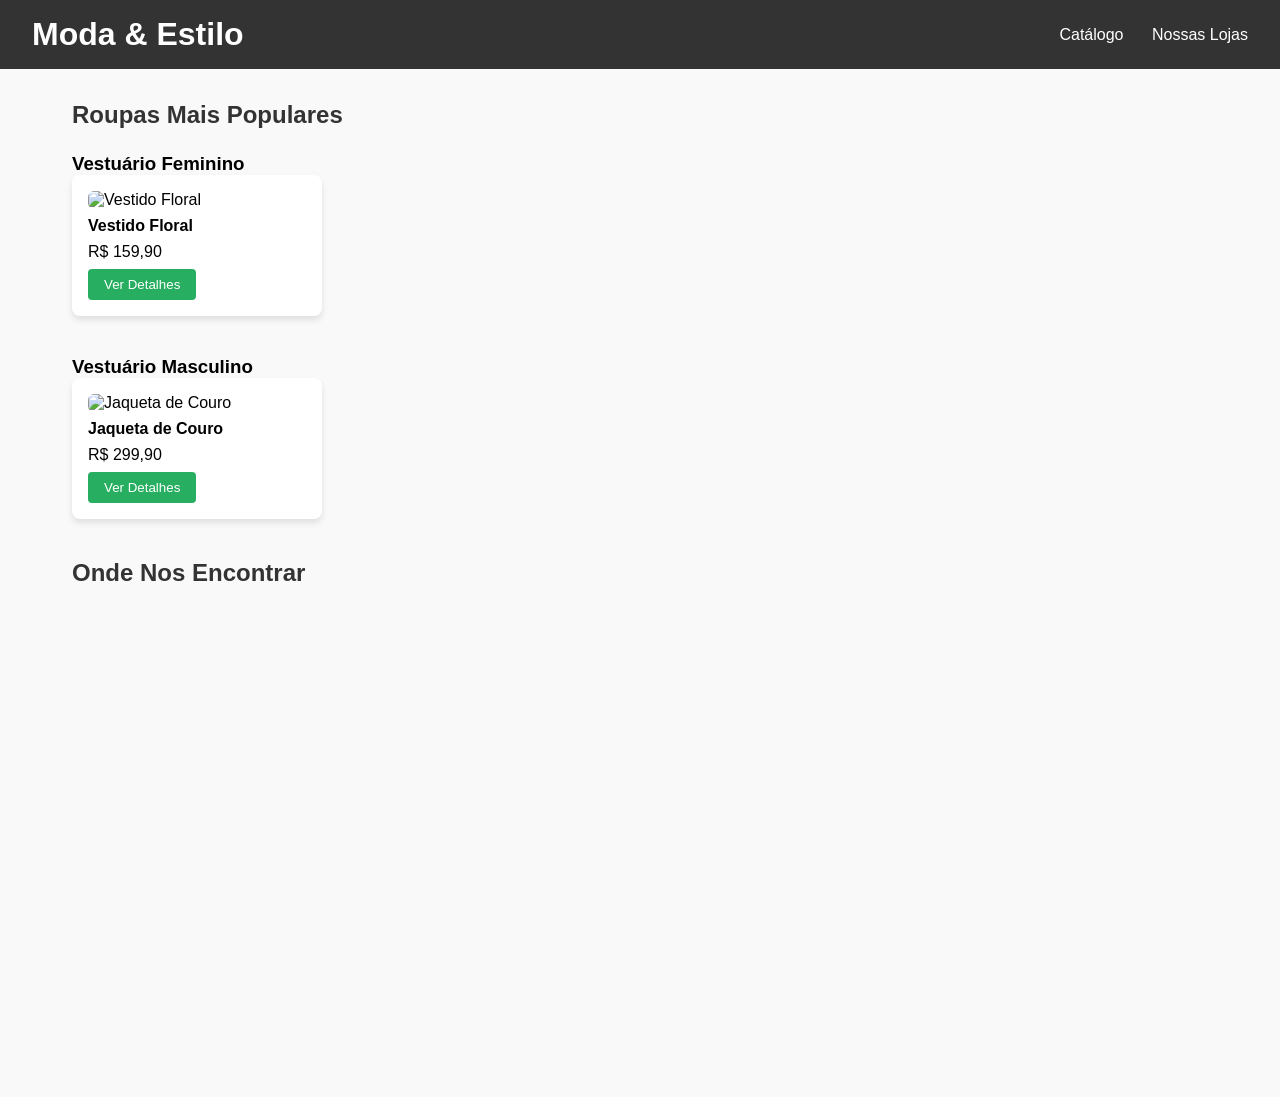
==== index.html @ 1f210d76 "Add files via upload" ====
<!DOCTYPE html>
<html lang="pt-BR">
<head>
    <meta charset="UTF-8">
    <meta name="viewport" content="width=device-width, initial-scale=1.0">
    <title>Minha Loja de Roupas</title>
    <link rel="stylesheet" href="style.css">
</head>
<body>

    <header>
        <h1>Moda & Estilo</h1>
        <nav>
            <a href="#catalogo">Catálogo</a>
            <a href="#localizacao">Nossas Lojas</a>
        </nav>
    </header>

    <main>
        <!-- Seção de Roupas Populares por Categoria -->
        <section id="catalogo">
            <h2>Roupas Mais Populares</h2>
            
            <div class="categoria">
                <h3>Vestuário Feminino</h3>
                <div class="grade-produtos">
                    <div class="card-produto" onclick="verDetalhes('Vestido Floral', 'R$ 159,90', 'Vestido leve e confortável, ideal para o verão.')">
                        <img src="https://unsplash.com" alt="Vestido Floral">
                        <h4>Vestido Floral</h4>
                        <p>R$ 159,90</p>
                        <button>Ver Detalhes</button>
                    </div>
                </div>
            </div>

            <div class="categoria">
                <h3>Vestuário Masculino</h3>
                <div class="grade-produtos">
                    <div class="card-produto" onclick="verDetalhes('Jaqueta de Couro', 'R$ 299,90', 'Jaqueta preta estilosa e resistente.')">
                        <img src="https://unsplash.com" alt="Jaqueta de Couro">
                        <h4>Jaqueta de Couro</h4>
                        <p>R$ 299,90</p>
                        <button>Ver Detalhes</button>
                    </div>
                </div>
            </div>
        </section>

        <!-- Seção de Localização das Lojas -->
        <section id="localizacao">
            <h2>Onde Nos Encontrar</h2>
            <div class="mapa-container">
                <!-- Substitua o iframe pela incorporação exata do seu Google Maps -->
                <iframe src="https://www.google.com/maps/embed?pb=!1m18!1m12!1m3!1d3602.9187710685824!2d-49.28005592377774!3d-25.440979077554783!2m3!1f0!2f0!3f0!3m2!1i1024!2i768!4f13.1!3m3!1m2!1s0x94dce470f0b22347%3A0x89a919fef0a7fb10!2sShopping%20Curitiba!5e0!3m2!1spt-BR!2sbr!4v1780052224882!5m2!1spt-BR!2sbr" width="600" height="450" style="border:0;" allowfullscreen="" loading="lazy" referrerpolicy="no-referrer-when-downgrade"></iframe>
            </div>
        </section>
    </main>

    <!-- Modal de Detalhes -->
    <div id="modal-detalhes" class="modal oculta">
        <div class="modal-conteudo">
            <span class="botao-fechar" onclick="fecharDetalhes()">&times;</span>
            <h3 id="modal-titulo"></h3>
            <p id="modal-preco"></p>
            <p id="modal-descricao"></p>
        </div>
    </div>

    <script src="app.js"></script>
</body>
</html>
---- style.css ----
* {
    margin: 0;
    padding: 0;
    box-sizing: border-box;
    font-family: 'Segoe UI', Tahoma, Geneva, Verdana, sans-serif;
}

body {
    background-color: #f9f9f9;
}

header {
    background-color: #333;
    color: #fff;
    padding: 1rem 2rem;
    display: flex;
    justify-content: space-between;
    align-items: center;
}

header nav a {
    color: #fff;
    text-decoration: none;
    margin-left: 1.5rem;
}

main {
    padding: 2rem;
    max-width: 1200px;
    margin: 0 auto;
}

h2 {
    margin-bottom: 1.5rem;
    color: #333;
}

/* Categorias e Produtos */
.categoria {
    margin-bottom: 2.5rem;
}

.grade-produtos {
    display: flex;
    gap: 1.5rem;
    flex-wrap: wrap;
}

.card-produto {
    background: #fff;
    padding: 1rem;
    border-radius: 8px;
    width: 250px;
    box-shadow: 0 4px 6px rgba(0,0,0,0.1);
    cursor: pointer;
    transition: transform 0.2s;
}

.card-produto:hover {
    transform: translateY(-5px);
}

.card-produto img {
    width: 100%;
    height: 250px;
    object-fit: cover;
    border-radius: 6px;
}

.card-produto h4 {
    margin: 0.5rem 0;
}

.card-produto button {
    margin-top: 0.5rem;
    padding: 0.5rem 1rem;
    background-color: #27ae60;
    color: white;
    border: none;
    border-radius: 4px;
    cursor: pointer;
}

/* Modal */
.modal {
    position: fixed;
    top: 0;
    left: 0;
    width: 100%;
    height: 100%;
    background: rgba(0,0,0,0.5);
    display: flex;
    justify-content: center;
    align-items: center;
}

.modal.oculta {
    display: none;
}

.modal-conteudo {
    background: white;
    padding: 2rem;
    border-radius: 8px;
    width: 400px;
    position: relative;
    text-align: center;
}

.botao-fechar {
    position: absolute;
    top: 10px;
    right: 15px;
    font-size: 1.5rem;
    cursor: pointer;
}
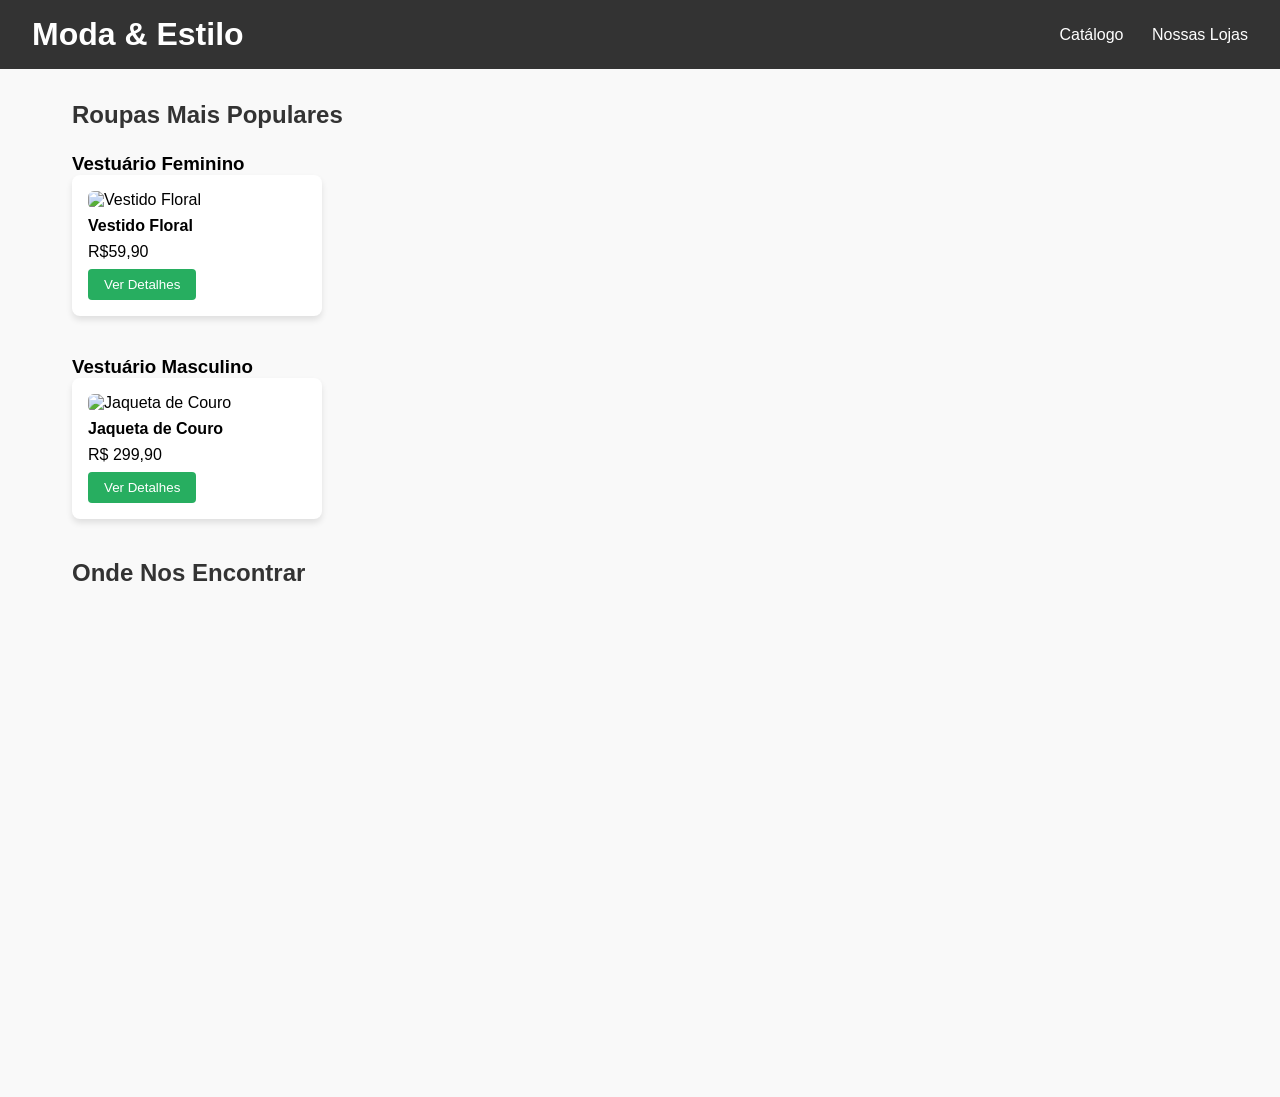
==== commit c13edbe9: "Add files via upload" ====
--- a/index.html
+++ b/index.html
@@ -1,71 +1,83 @@
-<!DOCTYPE html>
-<html lang="pt-BR">
-<head>
-    <meta charset="UTF-8">
-    <meta name="viewport" content="width=device-width, initial-scale=1.0">
-    <title>Minha Loja de Roupas</title>
-    <link rel="stylesheet" href="style.css">
-</head>
-<body>
-
-    <header>
-        <h1>Moda & Estilo</h1>
-        <nav>
-            <a href="#catalogo">Catálogo</a>
-            <a href="#localizacao">Nossas Lojas</a>
-        </nav>
-    </header>
-
-    <main>
-        <!-- Seção de Roupas Populares por Categoria -->
-        <section id="catalogo">
-            <h2>Roupas Mais Populares</h2>
-            
-            <div class="categoria">
-                <h3>Vestuário Feminino</h3>
-                <div class="grade-produtos">
-                    <div class="card-produto" onclick="verDetalhes('Vestido Floral', 'R$ 159,90', 'Vestido leve e confortável, ideal para o verão.')">
-                        <img src="https://unsplash.com" alt="Vestido Floral">
-                        <h4>Vestido Floral</h4>
-                        <p>R$ 159,90</p>
-                        <button>Ver Detalhes</button>
-                    </div>
-                </div>
-            </div>
-
-            <div class="categoria">
-                <h3>Vestuário Masculino</h3>
-                <div class="grade-produtos">
-                    <div class="card-produto" onclick="verDetalhes('Jaqueta de Couro', 'R$ 299,90', 'Jaqueta preta estilosa e resistente.')">
-                        <img src="https://unsplash.com" alt="Jaqueta de Couro">
-                        <h4>Jaqueta de Couro</h4>
-                        <p>R$ 299,90</p>
-                        <button>Ver Detalhes</button>
-                    </div>
-                </div>
-            </div>
-        </section>
-
-        <!-- Seção de Localização das Lojas -->
-        <section id="localizacao">
-            <h2>Onde Nos Encontrar</h2>
-            <div class="mapa-container">
-                <!-- Substitua o iframe pela incorporação exata do seu Google Maps -->
-                <iframe src="https://www.google.com/maps/embed?pb=!1m18!1m12!1m3!1d3602.9187710685824!2d-49.28005592377774!3d-25.440979077554783!2m3!1f0!2f0!3f0!3m2!1i1024!2i768!4f13.1!3m3!1m2!1s0x94dce470f0b22347%3A0x89a919fef0a7fb10!2sShopping%20Curitiba!5e0!3m2!1spt-BR!2sbr!4v1780052224882!5m2!1spt-BR!2sbr" width="600" height="450" style="border:0;" allowfullscreen="" loading="lazy" referrerpolicy="no-referrer-when-downgrade"></iframe>
-            </div>
-        </section>
-    </main>
-
-    <!-- Modal de Detalhes -->
-    <div id="modal-detalhes" class="modal oculta">
-        <div class="modal-conteudo">
-            <span class="botao-fechar" onclick="fecharDetalhes()">&times;</span>
-            <h3 id="modal-titulo"></h3>
-            <p id="modal-preco"></p>
-            <p id="modal-descricao"></p>
-        </div>
-    </div>
-
-    <script src="app.js"></script>
-</body>
-</html>
+<!DOCTYPE html>
+<html lang="pt-BR">
+
+<head>
+    <meta charset="UTF-8">
+    <meta name="viewport" content="width=device-width, initial-scale=1.0">
+    <title>Minha Loja de Roupas</title>
+    <link rel="stylesheet" href="style.css">
+</head>
+
+<body>
+
+    <header>
+        <h1>Moda & Estilo</h1>
+        <nav>
+            <a href="#catalogo">Catálogo</a>
+            <a href="#localizacao">Nossas Lojas</a>
+        </nav>
+    </header>
+
+    <main>
+        <!-- Seção de Roupas Populares por Categoria -->
+        <section id="catalogo">
+            <h2>Roupas Mais Populares</h2>
+
+            <div class="categoria">
+                <h3>Vestuário Feminino</h3>
+                <div class="grade-produtos">
+                    <div class="card-produto"
+                        onclick="verDetalhes('Vestido Floral', 'R$ 159,90', 'Vestido leve e confortável, ideal para o verão.')">
+                        <img src="https://unsplash.com" alt="Vestido Floral">
+                        <h4>Vestido Floral</h4>
+                        <p>R$59,90</p>
+                        <a href="detalhes-produto.html">
+                            <button>
+                                Ver Detalhes
+                            </button>
+                        </a>
+                    </div>
+                </div>
+            </div>
+
+            <div class="categoria">
+                <h3>Vestuário Masculino</h3>
+                <div class="grade-produtos">
+                    <div class="card-produto"
+                        onclick="verDetalhes('Jaqueta de Couro', 'R$ 299,90', 'Jaqueta preta estilosa e resistente.')">
+                        <img src="https://unsplash.com" alt="Jaqueta de Couro">
+                        <h4>Jaqueta de Couro</h4>
+                        <p>R$ 299,90</p>
+                        <button>Ver Detalhes</button>
+                    </div>
+                </div>
+            </div>
+        </section>
+
+        <!-- Seção de Localização das Lojas -->
+        <section id="localizacao">
+            <h2>Onde Nos Encontrar</h2>
+            <div class="mapa-container">
+                <!-- Substitua o iframe pela incorporação exata do seu Google Maps -->
+                <iframe
+                    src="https://www.google.com/maps/embed?pb=!1m18!1m12!1m3!1d3602.9187710685824!2d-49.28005592377774!3d-25.440979077554783!2m3!1f0!2f0!3f0!3m2!1i1024!2i768!4f13.1!3m3!1m2!1s0x94dce470f0b22347%3A0x89a919fef0a7fb10!2sShopping%20Curitiba!5e0!3m2!1spt-BR!2sbr!4v1780052224882!5m2!1spt-BR!2sbr"
+                    width="600" height="450" style="border:0;" allowfullscreen="" loading="lazy"
+                    referrerpolicy="no-referrer-when-downgrade"></iframe>
+            </div>
+        </section>
+    </main>
+
+    <!-- Modal de Detalhes -->
+    <div id="modal-detalhes" class="modal oculta">
+        <div class="modal-conteudo">
+            <span class="botao-fechar" onclick="fecharDetalhes()">&times;</span>
+            <h3 id="modal-titulo"></h3>
+            <p id="modal-preco"></p>
+            <p id="modal-descricao"></p>
+        </div>
+    </div>
+
+    <script src="app.js"></script>
+</body>
+
+</html>
--- a/style.css
+++ b/style.css
@@ -1,116 +1,116 @@
-* {
-    margin: 0;
-    padding: 0;
-    box-sizing: border-box;
-    font-family: 'Segoe UI', Tahoma, Geneva, Verdana, sans-serif;
-}
-
-body {
-    background-color: #f9f9f9;
-}
-
-header {
-    background-color: #333;
-    color: #fff;
-    padding: 1rem 2rem;
-    display: flex;
-    justify-content: space-between;
-    align-items: center;
-}
-
-header nav a {
-    color: #fff;
-    text-decoration: none;
-    margin-left: 1.5rem;
-}
-
-main {
-    padding: 2rem;
-    max-width: 1200px;
-    margin: 0 auto;
-}
-
-h2 {
-    margin-bottom: 1.5rem;
-    color: #333;
-}
-
-/* Categorias e Produtos */
-.categoria {
-    margin-bottom: 2.5rem;
-}
-
-.grade-produtos {
-    display: flex;
-    gap: 1.5rem;
-    flex-wrap: wrap;
-}
-
-.card-produto {
-    background: #fff;
-    padding: 1rem;
-    border-radius: 8px;
-    width: 250px;
-    box-shadow: 0 4px 6px rgba(0,0,0,0.1);
-    cursor: pointer;
-    transition: transform 0.2s;
-}
-
-.card-produto:hover {
-    transform: translateY(-5px);
-}
-
-.card-produto img {
-    width: 100%;
-    height: 250px;
-    object-fit: cover;
-    border-radius: 6px;
-}
-
-.card-produto h4 {
-    margin: 0.5rem 0;
-}
-
-.card-produto button {
-    margin-top: 0.5rem;
-    padding: 0.5rem 1rem;
-    background-color: #27ae60;
-    color: white;
-    border: none;
-    border-radius: 4px;
-    cursor: pointer;
-}
-
-/* Modal */
-.modal {
-    position: fixed;
-    top: 0;
-    left: 0;
-    width: 100%;
-    height: 100%;
-    background: rgba(0,0,0,0.5);
-    display: flex;
-    justify-content: center;
-    align-items: center;
-}
-
-.modal.oculta {
-    display: none;
-}
-
-.modal-conteudo {
-    background: white;
-    padding: 2rem;
-    border-radius: 8px;
-    width: 400px;
-    position: relative;
-    text-align: center;
-}
-
-.botao-fechar {
-    position: absolute;
-    top: 10px;
-    right: 15px;
-    font-size: 1.5rem;
-    cursor: pointer;
-}
+* {
+    margin: 0;
+    padding: 0;
+    box-sizing: border-box;
+    font-family: 'Segoe UI', Tahoma, Geneva, Verdana, sans-serif;
+}
+
+body {
+    background-color: #f9f9f9;
+}
+
+header {
+    background-color: #333;
+    color: #fff;
+    padding: 1rem 2rem;
+    display: flex;
+    justify-content: space-between;
+    align-items: center;
+}
+
+header nav a {
+    color: #fff;
+    text-decoration: none;
+    margin-left: 1.5rem;
+}
+
+main {
+    padding: 2rem;
+    max-width: 1200px;
+    margin: 0 auto;
+}
+
+h2 {
+    margin-bottom: 1.5rem;
+    color: #333;
+}
+
+/* Categorias e Produtos */
+.categoria {
+    margin-bottom: 2.5rem;
+}
+
+.grade-produtos {
+    display: flex;
+    gap: 1.5rem;
+    flex-wrap: wrap;
+}
+
+.card-produto {
+    background: #fff;
+    padding: 1rem;
+    border-radius: 8px;
+    width: 250px;
+    box-shadow: 0 4px 6px rgba(0,0,0,0.1);
+    cursor: pointer;
+    transition: transform 0.2s;
+}
+
+.card-produto:hover {
+    transform: translateY(-5px);
+}
+
+.card-produto img {
+    width: 100%;
+    height: 250px;
+    object-fit: cover;
+    border-radius: 6px;
+}
+
+.card-produto h4 {
+    margin: 0.5rem 0;
+}
+
+.card-produto button {
+    margin-top: 0.5rem;
+    padding: 0.5rem 1rem;
+    background-color: #27ae60;
+    color: white;
+    border: none;
+    border-radius: 4px;
+    cursor: pointer;
+}
+
+/* Modal */
+.modal {
+    position: fixed;
+    top: 0;
+    left: 0;
+    width: 100%;
+    height: 100%;
+    background: rgba(0,0,0,0.5);
+    display: flex;
+    justify-content: center;
+    align-items: center;
+}
+
+.modal.oculta {
+    display: none;
+}
+
+.modal-conteudo {
+    background: white;
+    padding: 2rem;
+    border-radius: 8px;
+    width: 400px;
+    position: relative;
+    text-align: center;
+}
+
+.botao-fechar {
+    position: absolute;
+    top: 10px;
+    right: 15px;
+    font-size: 1.5rem;
+    cursor: pointer;
+}
